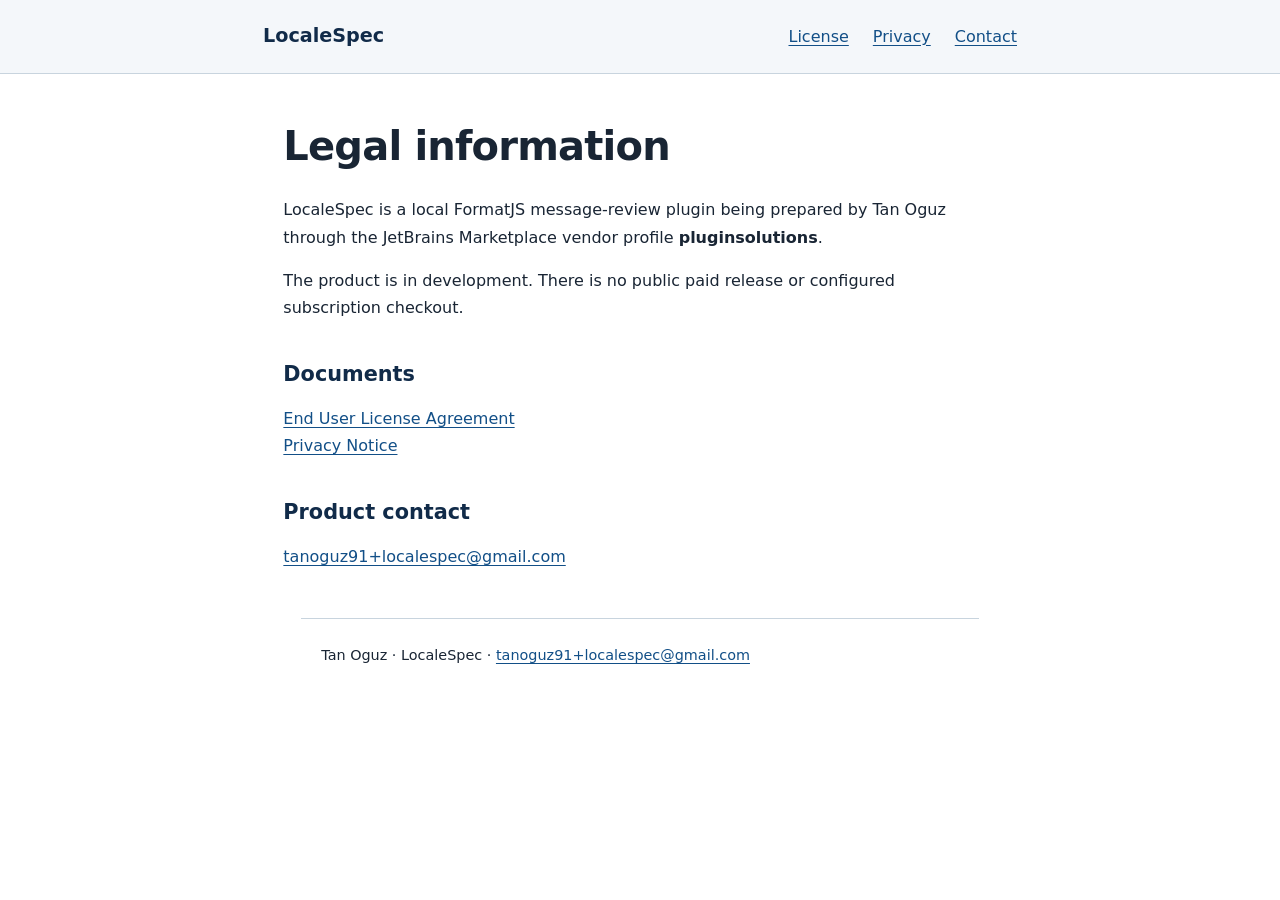
==== index.html @ 51436198 "Publish LocaleSpec license and privacy documents" ====
<!doctype html>
<html lang="en"><head><meta charset="utf-8"><meta name="viewport" content="width=device-width,initial-scale=1"><title>Legal information · LocaleSpec</title><meta name="description" content="LocaleSpec license, privacy and product contact."><link rel="icon" type="image/svg+xml" href="data:image/svg+xml,%3Csvg%20xmlns%3D%22http%3A%2F%2Fwww.w3.org%2F2000%2Fsvg%22%20viewBox%3D%220%200%2032%2032%22%3E%3Crect%20width%3D%2232%22%20height%3D%2232%22%20rx%3D%225%22%20fill%3D%22%23112b49%22%2F%3E%3Ctext%20x%3D%229%22%20y%3D%2224%22%20font-family%3D%22sans-serif%22%20font-size%3D%2224%22%20fill%3D%22white%22%3EL%3C%2Ftext%3E%3C%2Fsvg%3E"><link rel="stylesheet" href="style.css"></head><body><header><nav aria-label="Main"><a class="brand" href="index.html">LocaleSpec</a><a href="eula.html">License</a><a href="privacy.html">Privacy</a><a href="mailto:tanoguz91+localespec@gmail.com">Contact</a></nav></header><main><h1>Legal information</h1><p>LocaleSpec is a local FormatJS message-review plugin being prepared by Tan Oguz through the JetBrains Marketplace vendor profile <strong>pluginsolutions</strong>.</p><p>The product is in development. There is no public paid release or configured subscription checkout.</p><h2>Documents</h2><p><a href="eula.html">End User License Agreement</a><br><a href="privacy.html">Privacy Notice</a></p><h2>Product contact</h2><p><a href="mailto:tanoguz91+localespec@gmail.com">tanoguz91+localespec@gmail.com</a></p></main><footer>Tan Oguz · LocaleSpec · <a href="mailto:tanoguz91+localespec@gmail.com">tanoguz91+localespec@gmail.com</a></footer></body></html>
---- style.css ----
:root{color-scheme:light;font-family:system-ui,-apple-system,"Segoe UI",sans-serif;color:#192534;background:#fff}*{box-sizing:border-box}body{margin:0;font-size:1rem;line-height:1.7}header{border-bottom:1px solid #c8d4de;background:#f4f7fa}nav{max-width:78ch;margin:auto;padding:1.25rem;display:flex;gap:1.5rem;flex-wrap:wrap;align-items:center}.brand{font-weight:750;font-size:1.2rem;color:#112b49;text-decoration:none;margin-right:auto}a{color:#124f87;text-underline-offset:.2em}a:hover{text-decoration-thickness:.15em}a:focus-visible{outline:3px solid #1d79c4;outline-offset:5px}main{max-width:74ch;margin:3rem auto;padding:0 1.25rem}h1{font-size:clamp(1.8rem,4vw,2.5rem);line-height:1.2;letter-spacing:-.02em}h2{font-size:1.3rem;line-height:1.35;margin-top:2.4rem;color:#112b49}p{margin:1rem 0}.meta{color:#536779;font-size:.9rem}footer{max-width:74ch;margin:3rem auto 2rem;padding:1.5rem 1.25rem;border-top:1px solid #c8d4de;font-size:.9rem}strong{font-weight:650}@media(max-width:480px){nav{gap:1rem}.brand{width:100%}main{margin-top:2rem}}
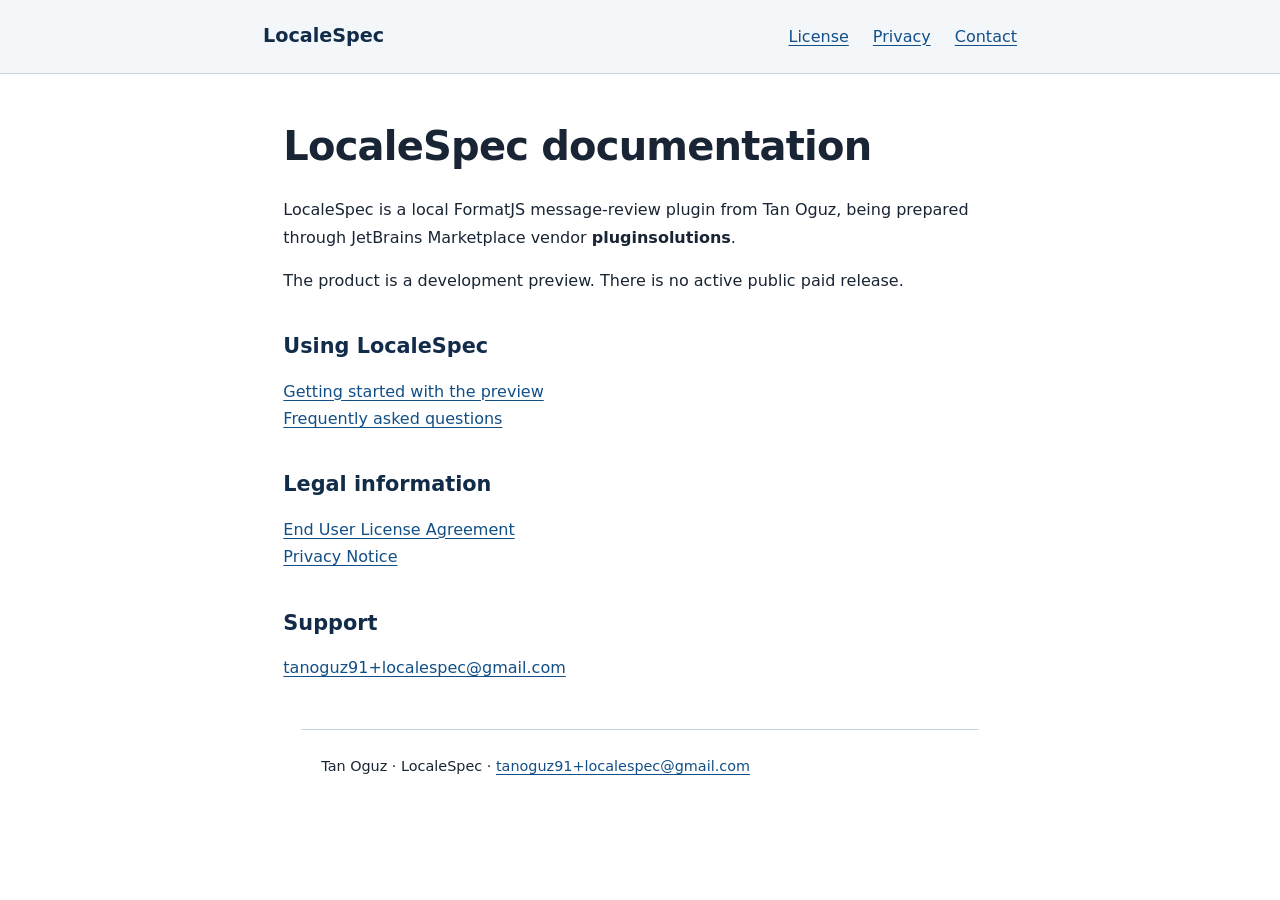
==== commit 567abf84: "Add preview guide and frequently asked questions" ====
--- a/index.html
+++ b/index.html
@@ -1,2 +1,2 @@
 <!doctype html>
-<html lang="en"><head><meta charset="utf-8"><meta name="viewport" content="width=device-width,initial-scale=1"><title>Legal information · LocaleSpec</title><meta name="description" content="LocaleSpec license, privacy and product contact."><link rel="icon" type="image/svg+xml" href="data:image/svg+xml,%3Csvg%20xmlns%3D%22http%3A%2F%2Fwww.w3.org%2F2000%2Fsvg%22%20viewBox%3D%220%200%2032%2032%22%3E%3Crect%20width%3D%2232%22%20height%3D%2232%22%20rx%3D%225%22%20fill%3D%22%23112b49%22%2F%3E%3Ctext%20x%3D%229%22%20y%3D%2224%22%20font-family%3D%22sans-serif%22%20font-size%3D%2224%22%20fill%3D%22white%22%3EL%3C%2Ftext%3E%3C%2Fsvg%3E"><link rel="stylesheet" href="style.css"></head><body><header><nav aria-label="Main"><a class="brand" href="index.html">LocaleSpec</a><a href="eula.html">License</a><a href="privacy.html">Privacy</a><a href="mailto:tanoguz91+localespec@gmail.com">Contact</a></nav></header><main><h1>Legal information</h1><p>LocaleSpec is a local FormatJS message-review plugin being prepared by Tan Oguz through the JetBrains Marketplace vendor profile <strong>pluginsolutions</strong>.</p><p>The product is in development. There is no public paid release or configured subscription checkout.</p><h2>Documents</h2><p><a href="eula.html">End User License Agreement</a><br><a href="privacy.html">Privacy Notice</a></p><h2>Product contact</h2><p><a href="mailto:tanoguz91+localespec@gmail.com">tanoguz91+localespec@gmail.com</a></p></main><footer>Tan Oguz · LocaleSpec · <a href="mailto:tanoguz91+localespec@gmail.com">tanoguz91+localespec@gmail.com</a></footer></body></html>
+<html lang="en"><head><meta charset="utf-8"><meta name="viewport" content="width=device-width,initial-scale=1"><title>Documentation · LocaleSpec</title><meta name="description" content="LocaleSpec development preview documentation and support."><link rel="icon" type="image/svg+xml" href="data:image/svg+xml,%3Csvg%20xmlns%3D%22http%3A%2F%2Fwww.w3.org%2F2000%2Fsvg%22%20viewBox%3D%220%200%2032%2032%22%3E%3Crect%20width%3D%2232%22%20height%3D%2232%22%20rx%3D%225%22%20fill%3D%22%23112b49%22%2F%3E%3Ctext%20x%3D%229%22%20y%3D%2224%22%20font-family%3D%22sans-serif%22%20font-size%3D%2224%22%20fill%3D%22white%22%3EL%3C%2Ftext%3E%3C%2Fsvg%3E"><link rel="stylesheet" href="style.css"></head><body><header><nav aria-label="Main"><a class="brand" href="index.html">LocaleSpec</a><a href="eula.html">License</a><a href="privacy.html">Privacy</a><a href="mailto:tanoguz91+localespec@gmail.com">Contact</a></nav></header><main><h1>LocaleSpec documentation</h1><p>LocaleSpec is a local FormatJS message-review plugin from Tan Oguz, being prepared through JetBrains Marketplace vendor <strong>pluginsolutions</strong>.</p><p>The product is a development preview. There is no active public paid release.</p><h2>Using LocaleSpec</h2><p><a href="getting-started.html">Getting started with the preview</a><br><a href="faq.html">Frequently asked questions</a></p><h2>Legal information</h2><p><a href="eula.html">End User License Agreement</a><br><a href="privacy.html">Privacy Notice</a></p><h2>Support</h2><p><a href="mailto:tanoguz91+localespec@gmail.com">tanoguz91+localespec@gmail.com</a></p></main><footer>Tan Oguz · LocaleSpec · <a href="mailto:tanoguz91+localespec@gmail.com">tanoguz91+localespec@gmail.com</a></footer></body></html>
